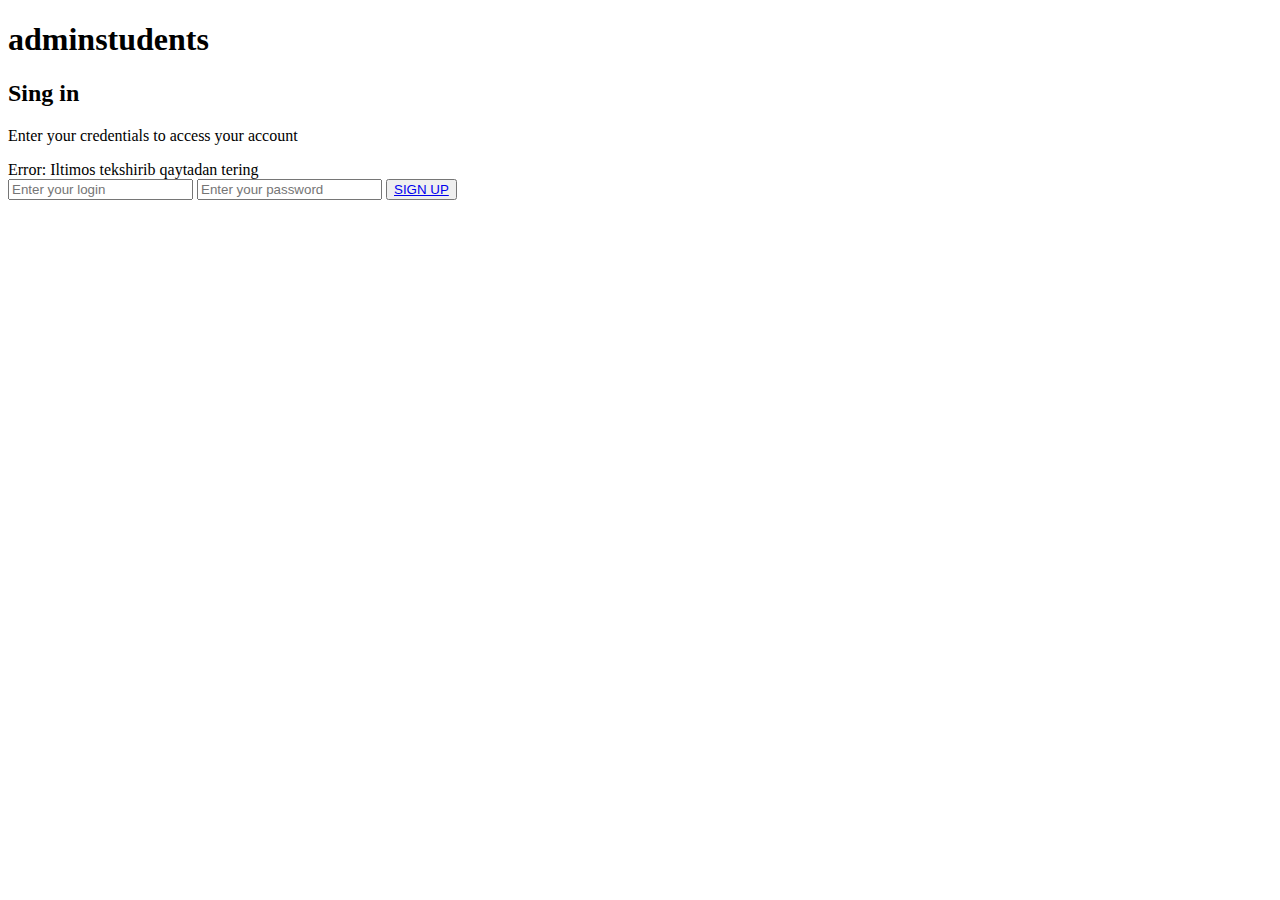
==== index2.html @ e7bf8bae "end" ====
<!DOCTYPE html>
<html lang="en">
<head>
    <link href="https://fonts.googleapis.com/css2?family=Poppins:wght@300;400;700&display=swap" rel="stylesheet">

    <meta charset="UTF-8">
    <meta name="viewport" content="width=device-width, initial-scale=1.0">
    <title>Sign in</title>
    <link rel="stylesheet" href="style2.css">
    <style>
      
    </style>
</head>
<body>

    <div class="container">
        <h1><span class="admin">admin</span>students</h1>
        <h2>Sing in</h2>
        <p>Enter your credentials to access your account</p>
        
        <div class="error" id="message">Error: Iltimos tekshirib qaytadan tering</div>

        <input type="text" id="login" placeholder="Enter your login">
        <input type="password" id="password" placeholder="Enter your password">
        <button onclick="validateForm()"> <a href="./index3.html">SIGN UP</a></button>
 

    </div>

   <script src="./js/scripit2.js"></script>

</body>
</html>
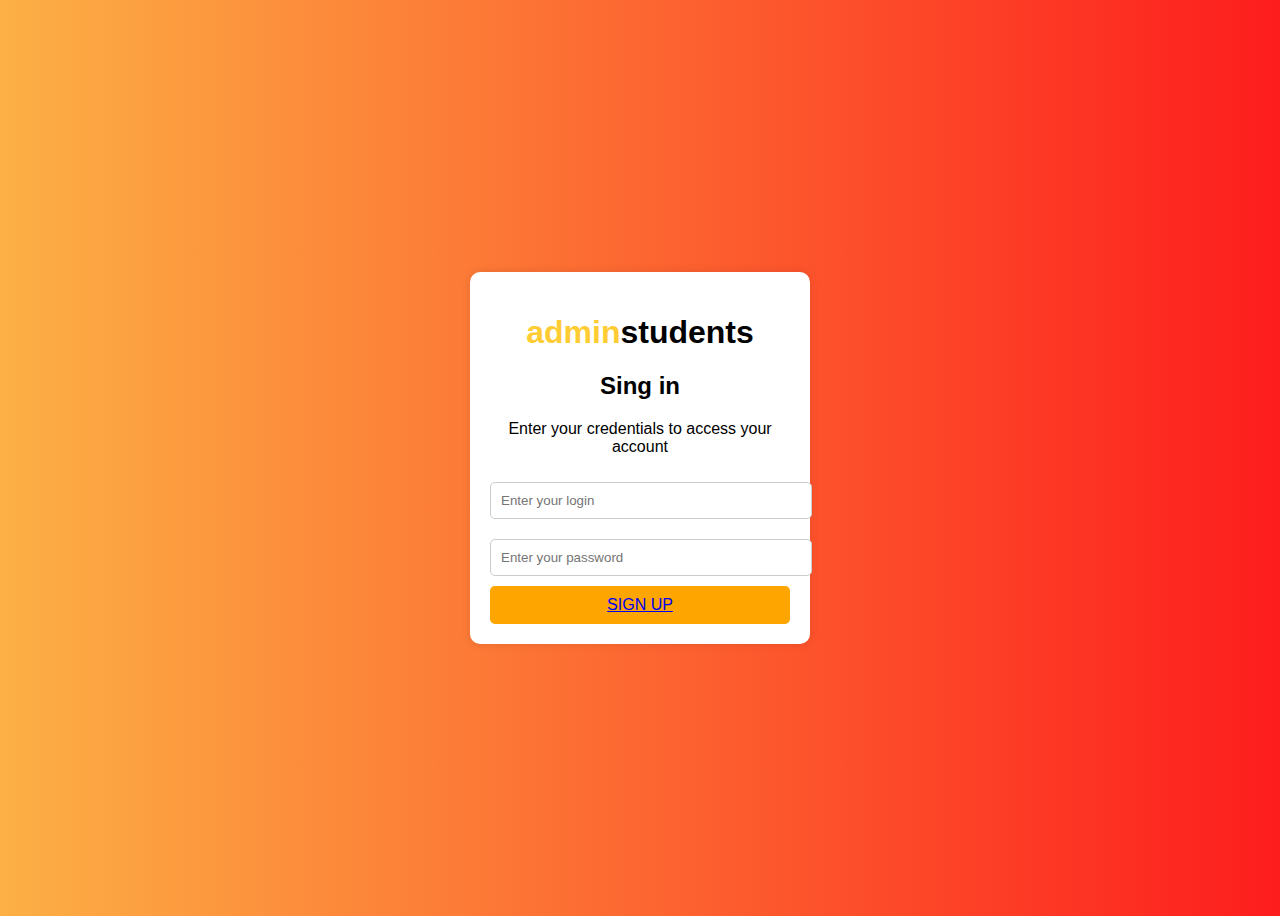
==== commit 9863328b: "erorcss" ====
--- a/index2.html
+++ b/index2.html
@@ -6,7 +6,7 @@
     <meta charset="UTF-8">
     <meta name="viewport" content="width=device-width, initial-scale=1.0">
     <title>Sign in</title>
-    <link rel="stylesheet" href="style2.css">
+    <link rel="stylesheet" href="./css/style2.css">
     <style>
       
     </style>
--- a/css/style2.css
+++ b/css/style2.css
@@ -0,0 +1,45 @@
+body {
+    font-family: Arial, sans-serif;
+    display: flex;
+    justify-content: center;
+    align-items: center;
+    height: 100vh;
+    background: linear-gradient(to right, #fcb045, #fd1d1d);
+    
+}
+
+
+.container {
+    background: white;
+    padding: 20px;
+    border-radius: 10px;
+    box-shadow: 0px 0px 10px rgba(0, 0, 0, 0.1);
+    width: 300px;
+    text-align: center;
+}
+input {
+    width: 100%;
+    padding: 10px;
+    margin: 10px 0;
+    border: 1px solid #ccc;
+    border-radius: 5px;
+}
+.admin{
+    color: #fc3;
+}
+.error {
+    color: red;
+    font-size: 14px;
+    margin-bottom: 10px;
+    display: none; 
+}
+button {
+    width: 100%;
+    padding: 10px;
+    background: orange;
+    border: none;
+    color: white;
+    font-size: 16px;
+    cursor: pointer;
+    border-radius: 5px;
+}